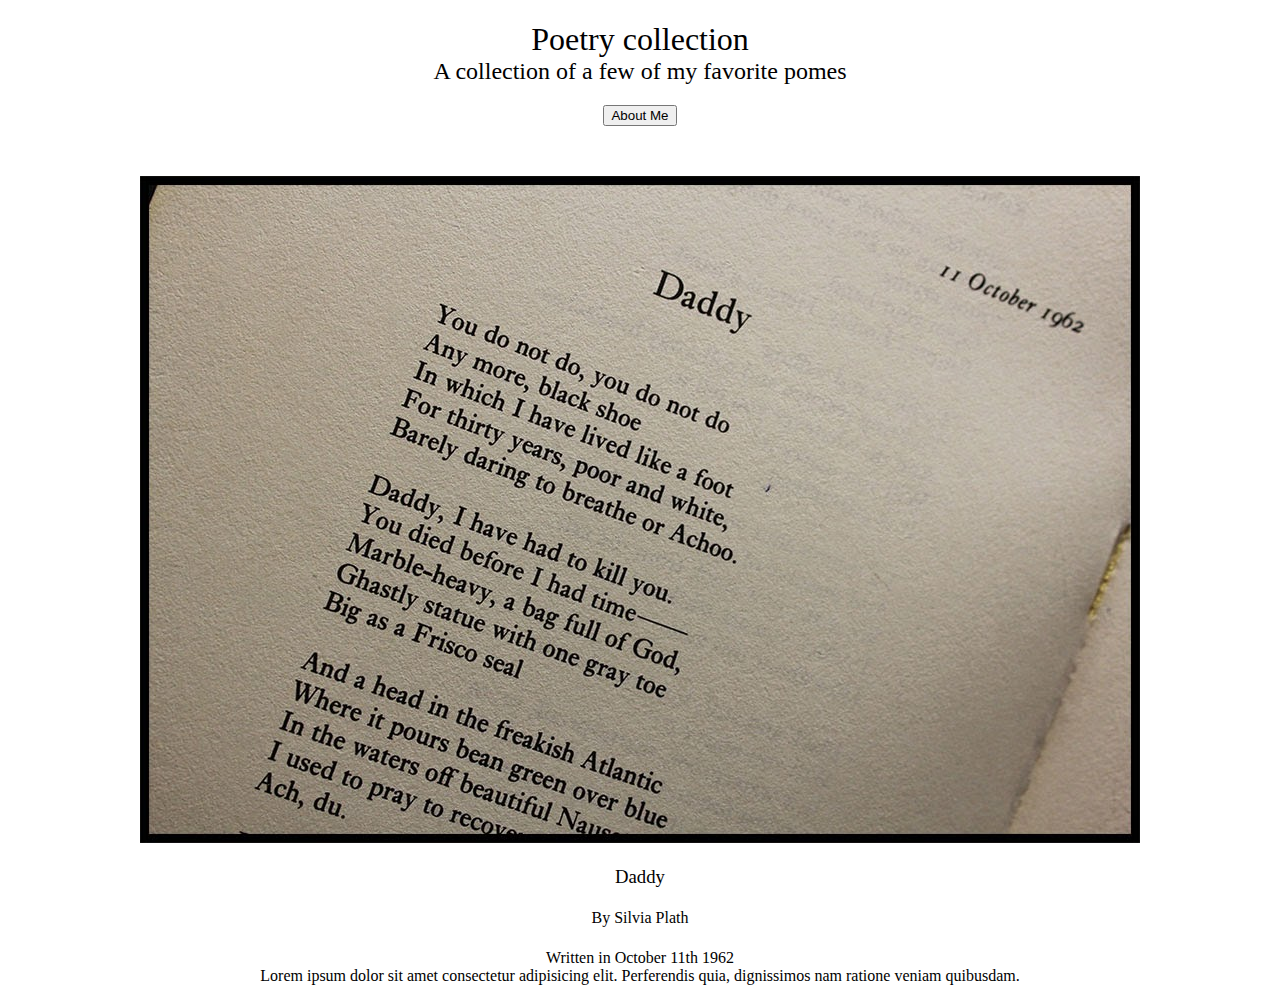
==== index.html @ 2e3cd0f9 "Basic structure built" ====
<!DOCTYPE html>
<html lang="en">
<head>
    <meta charset="UTF-8">
    <meta http-equiv="X-UA-Compatible" content="IE=edge">
    <meta name="viewport" content="width=device-width, initial-scale=1.0">
    <title>Poetry collection</title>
    <link rel="stylesheet" href="style.css" />
<link href="https://cdn.jsdelivr.net/npm/bootstrap@5.0.0-beta2/dist/css/bootstrap.min.css" rel="stylesheet"
    integrity="sha384-BmbxuPwQa2lc/FVzBcNJ7UAyJxM6wuqIj61tLrc4wSX0szH/Ev+nYRRuWlolflfl" crossorigin="anonymous" />
</head>
<body>
    <div class="heading">
    <h1>Poetry collection</h1>
    <h2> A collection of a few of my favorite pomes</h2>
    <button>About Me</button>
    </div>
    <div class="row rowDaddy">  
        <div class="col-6">
    <img src="/images/daddy.jpeg" class="img-fluid rounded" />
    </div>
   <div class="col-6">
    <h3>Daddy</h3>
    <h4>By Silvia Plath </h4>
    <p> Written in October 11th 1962
        <br/>
        Lorem ipsum dolor sit amet consectetur adipisicing elit. Perferendis quia, dignissimos nam ratione veniam quibusdam.
       
    </p>
   </div>
    </div>

</body>
</html>
---- style.css ----
*{
    text-align: center;
    font-weight: 500;
}
h2{
    margin-top: 0;
}
h1{
    margin-bottom: 0;
}
.rowDaddy{
 margin-top: 50px;

}
.heading{
     margin-bottom: 50px;

}
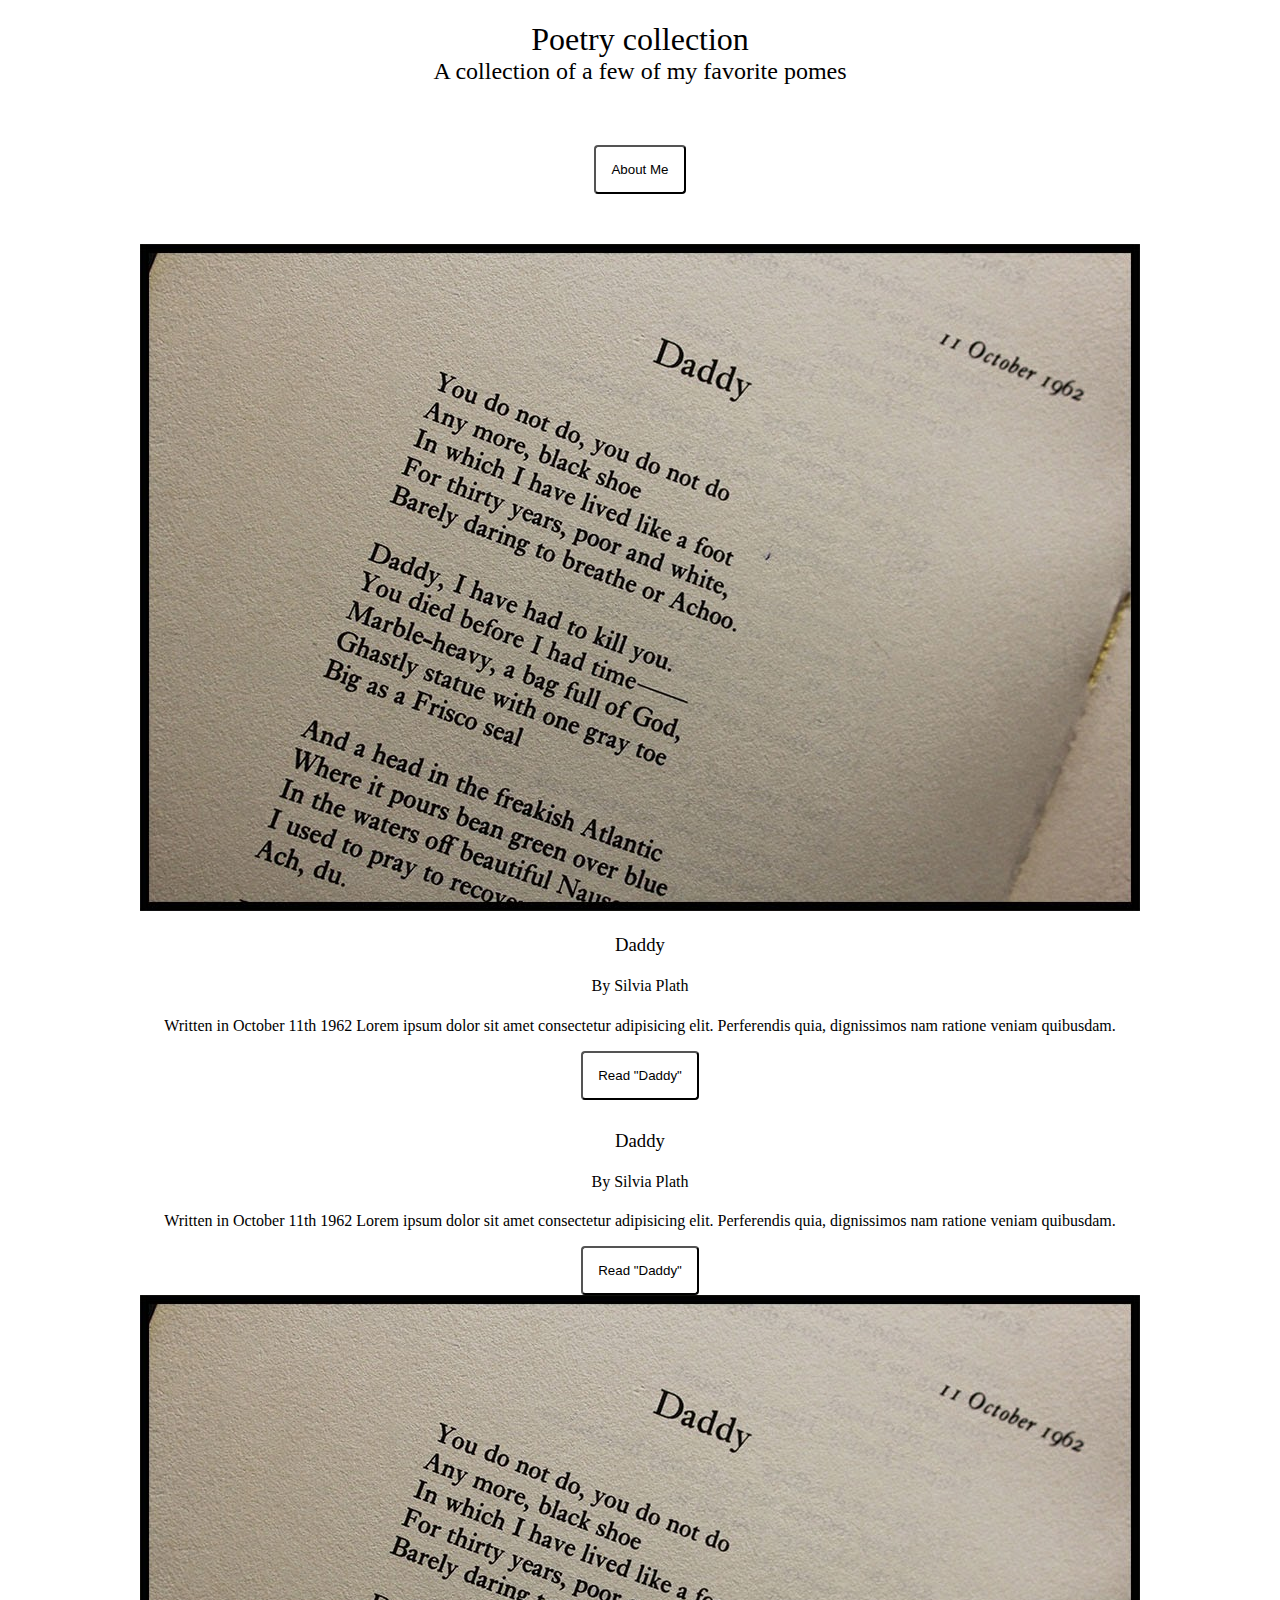
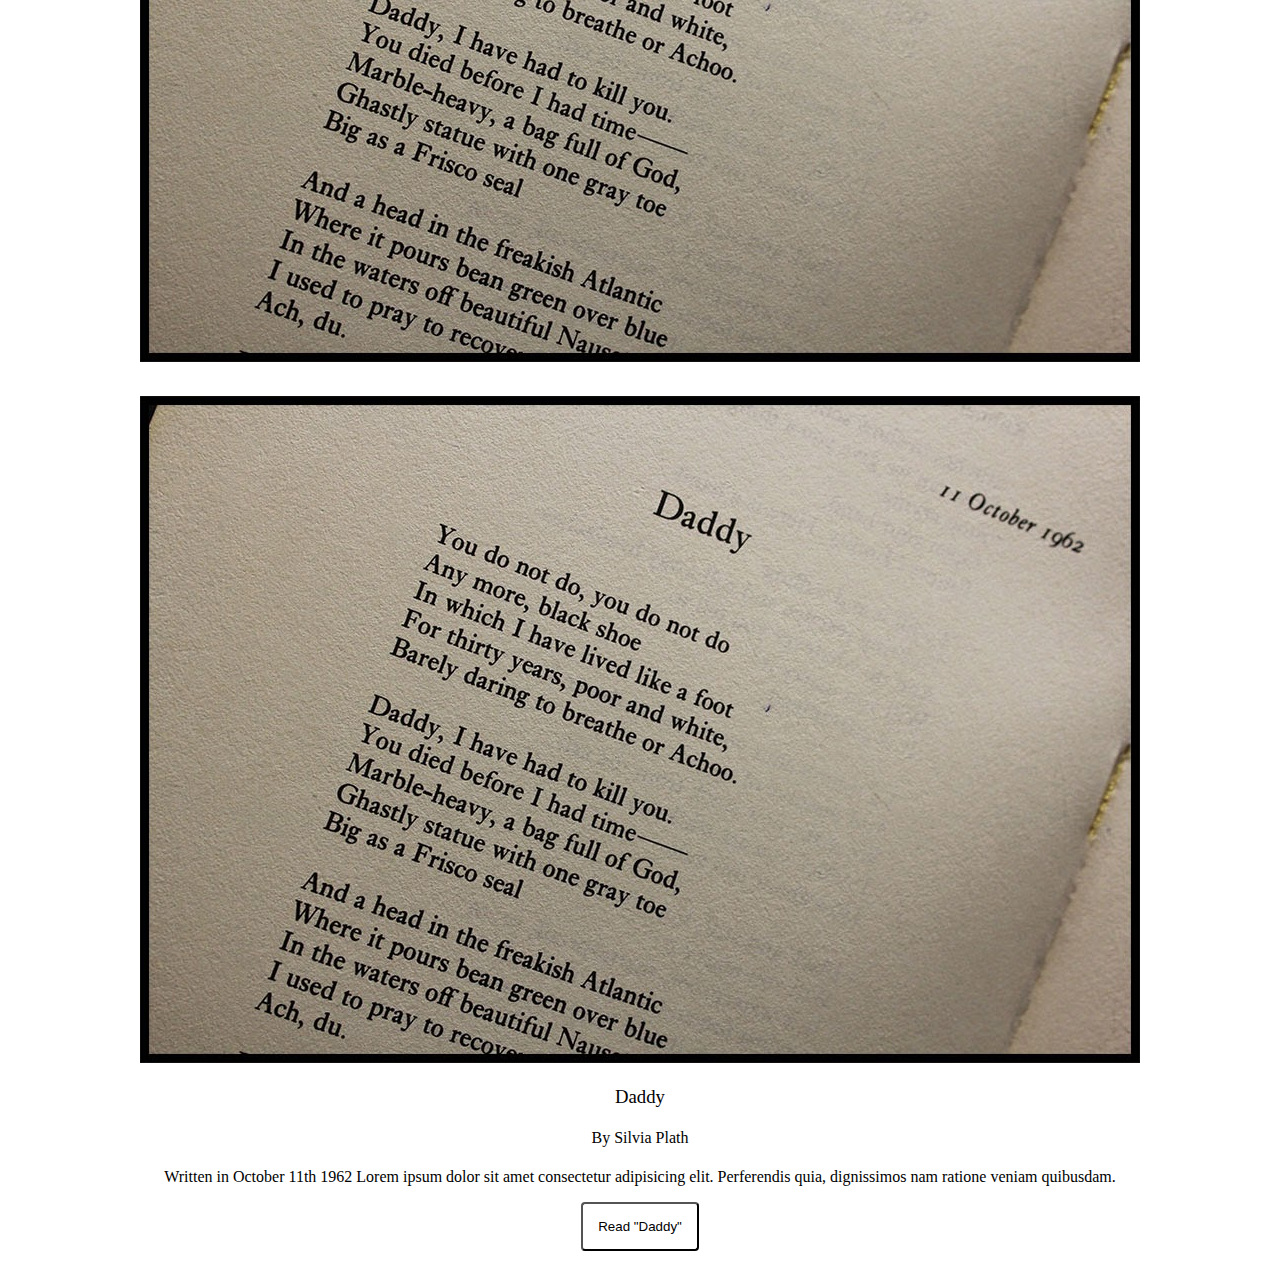
==== commit 6cad5392: "no real styleing" ====
--- a/index.html
+++ b/index.html
@@ -13,21 +13,54 @@
     <div class="heading">
     <h1>Poetry collection</h1>
     <h2> A collection of a few of my favorite pomes</h2>
-    <button>About Me</button>
+    <button class="abtBu">About Me</button>
+
     </div>
     <div class="row rowDaddy">  
         <div class="col-6">
-    <img src="/images/daddy.jpeg" class="img-fluid rounded" />
+    <img src="/images/daddy.jpeg" class="img-fluid rounded d-none d-sm-block" />
     </div>
-   <div class="col-6">
+   <div class="col-sm-6 daddy">
     <h3>Daddy</h3>
     <h4>By Silvia Plath </h4>
     <p> Written in October 11th 1962
-        <br/>
+        
         Lorem ipsum dolor sit amet consectetur adipisicing elit. Perferendis quia, dignissimos nam ratione veniam quibusdam.
-       
     </p>
+    <button>Read "Daddy"</button>
    </div>
+    </div>
+
+    <div class="row rowDaddy">
+        <div class="col-sm-6 daddy">
+            <h3>Daddy</h3>
+            <h4>By Silvia Plath </h4>
+            <p> Written in October 11th 1962
+    
+                Lorem ipsum dolor sit amet consectetur adipisicing elit. Perferendis quia, dignissimos nam ratione veniam
+                quibusdam.
+            </p>
+            <button>Read "Daddy"</button>
+        </div>
+        <div class="col-6">
+            <img src="/images/daddy.jpeg" class="img-fluid rounded d-none d-sm-block" />
+        </div>
+    </div>
+
+    <div class="row rowDaddy">
+        <div class="col-6">
+            <img src="/images/daddy.jpeg" class="img-fluid rounded d-none d-sm-block" />
+        </div>
+        <div class="col-sm-6 daddy">
+            <h3>Daddy</h3>
+            <h4>By Silvia Plath </h4>
+            <p> Written in October 11th 1962
+    
+                Lorem ipsum dolor sit amet consectetur adipisicing elit. Perferendis quia, dignissimos nam ratione veniam
+                quibusdam.
+            </p>
+            <button>Read "Daddy"</button>
+        </div>
     </div>
 
 </body>
--- a/style.css
+++ b/style.css
@@ -4,15 +4,38 @@
 }
 h2{
     margin-top: 0;
+         margin-bottom: 30px;
+
 }
 h1{
     margin-bottom: 0;
 }
-.rowDaddy{
- margin-top: 50px;
+.abtBu{
+        margin-top: 30px;
 
 }
 .heading{
      margin-bottom: 50px;
 
+}
+.rowDaddy{
+    margin-top: 30px;
+        margin-bottom: 30px;
+
+}
+
+
+button{
+    border-radius: 4px;
+    padding: 15px 15px;
+    text-decoration: none;
+    text-transform: capitalize;
+    background-color: white;
+    color: black;
+}
+@media (max-width: 565px) {
+.daddy{
+        text-align: center;
+
+}
 }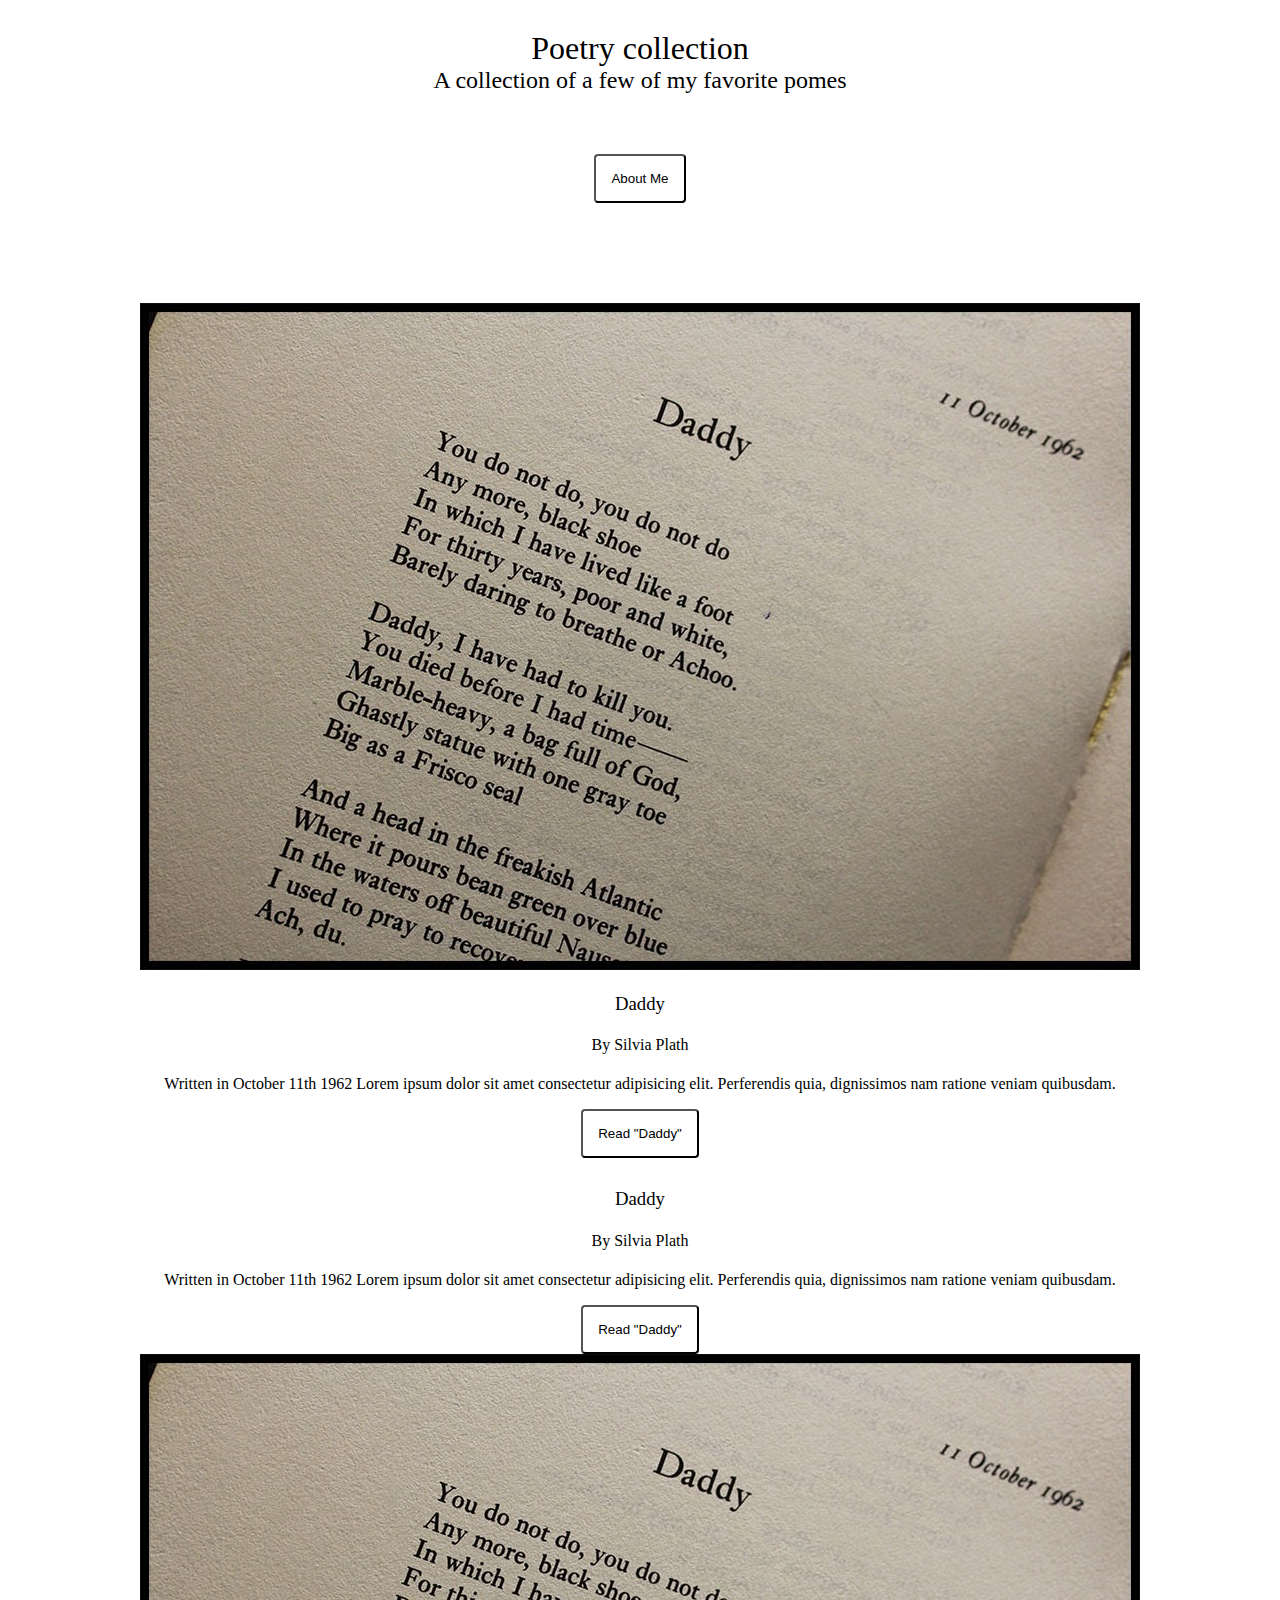
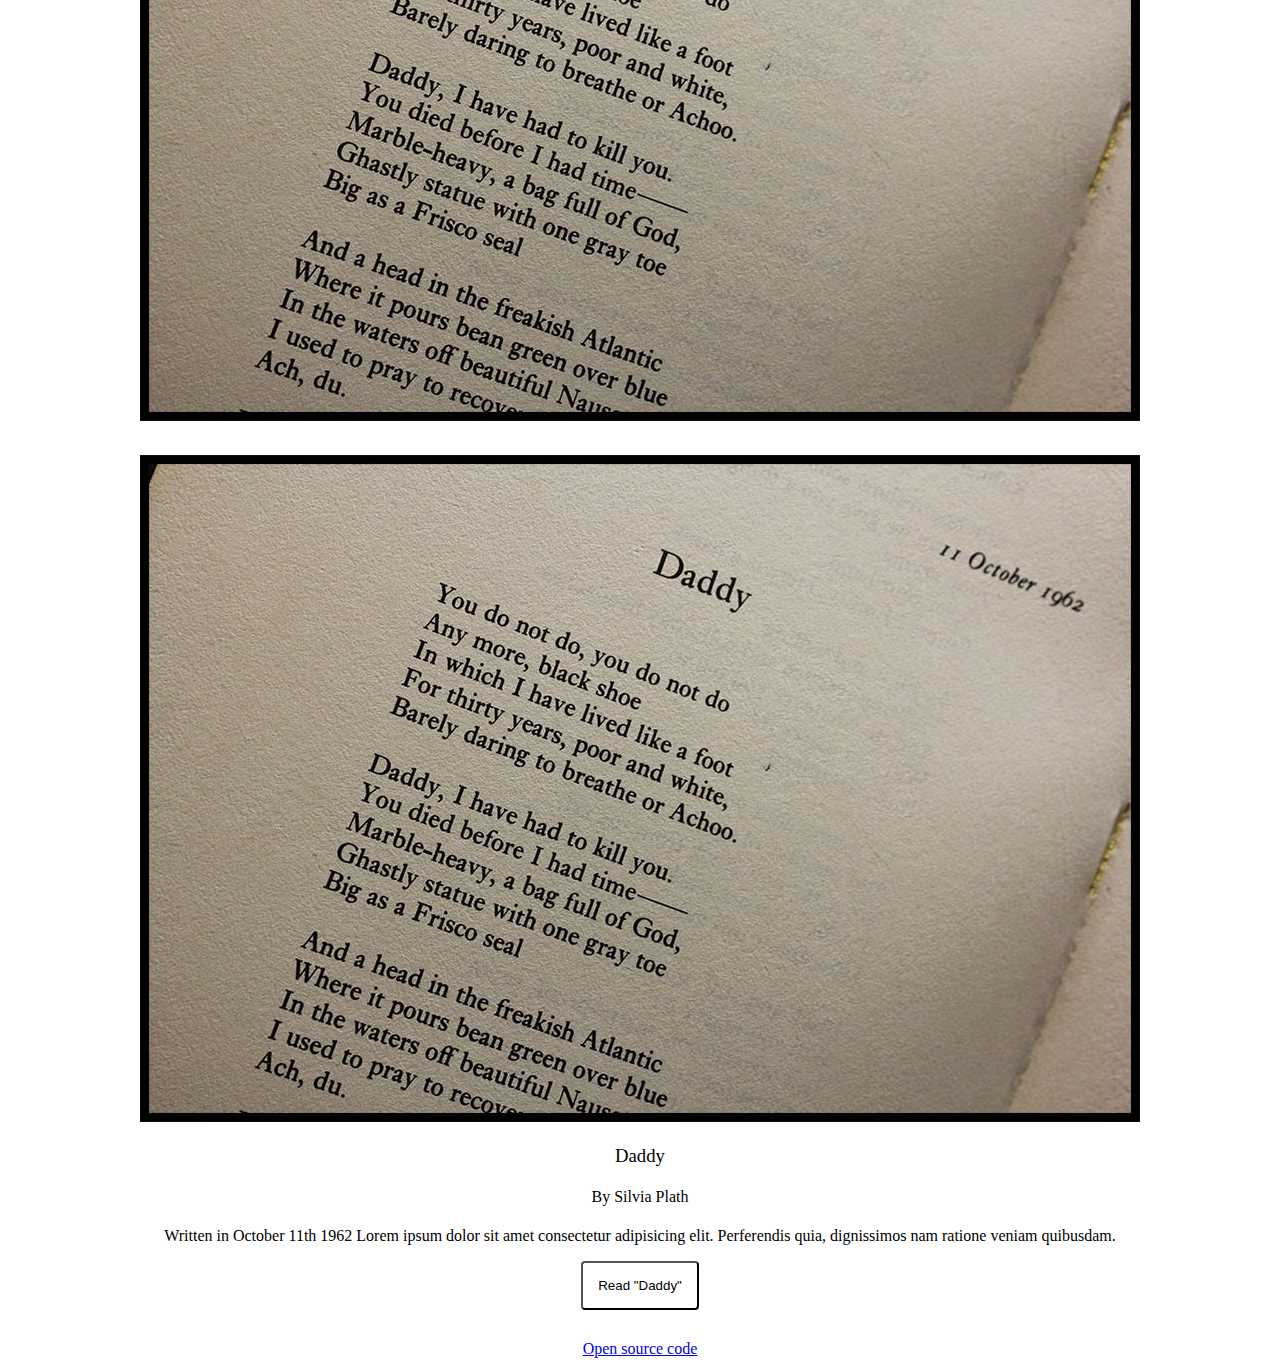
==== commit c164d03b: "Update index.html" ====
--- a/index.html
+++ b/index.html
@@ -62,6 +62,6 @@
             <button>Read "Daddy"</button>
         </div>
     </div>
-
+<a href="https://github.com/naomi41/poetry-collection">Open source code</a>
 </body>
 </html>--- a/style.css
+++ b/style.css
@@ -15,8 +15,8 @@
 
 }
 .heading{
-     margin-bottom: 50px;
-
+     margin-bottom: 100px;
+margin-top: 30px;
 }
 .rowDaddy{
     margin-top: 30px;
@@ -36,6 +36,5 @@
 @media (max-width: 565px) {
 .daddy{
         text-align: center;
-
 }
 }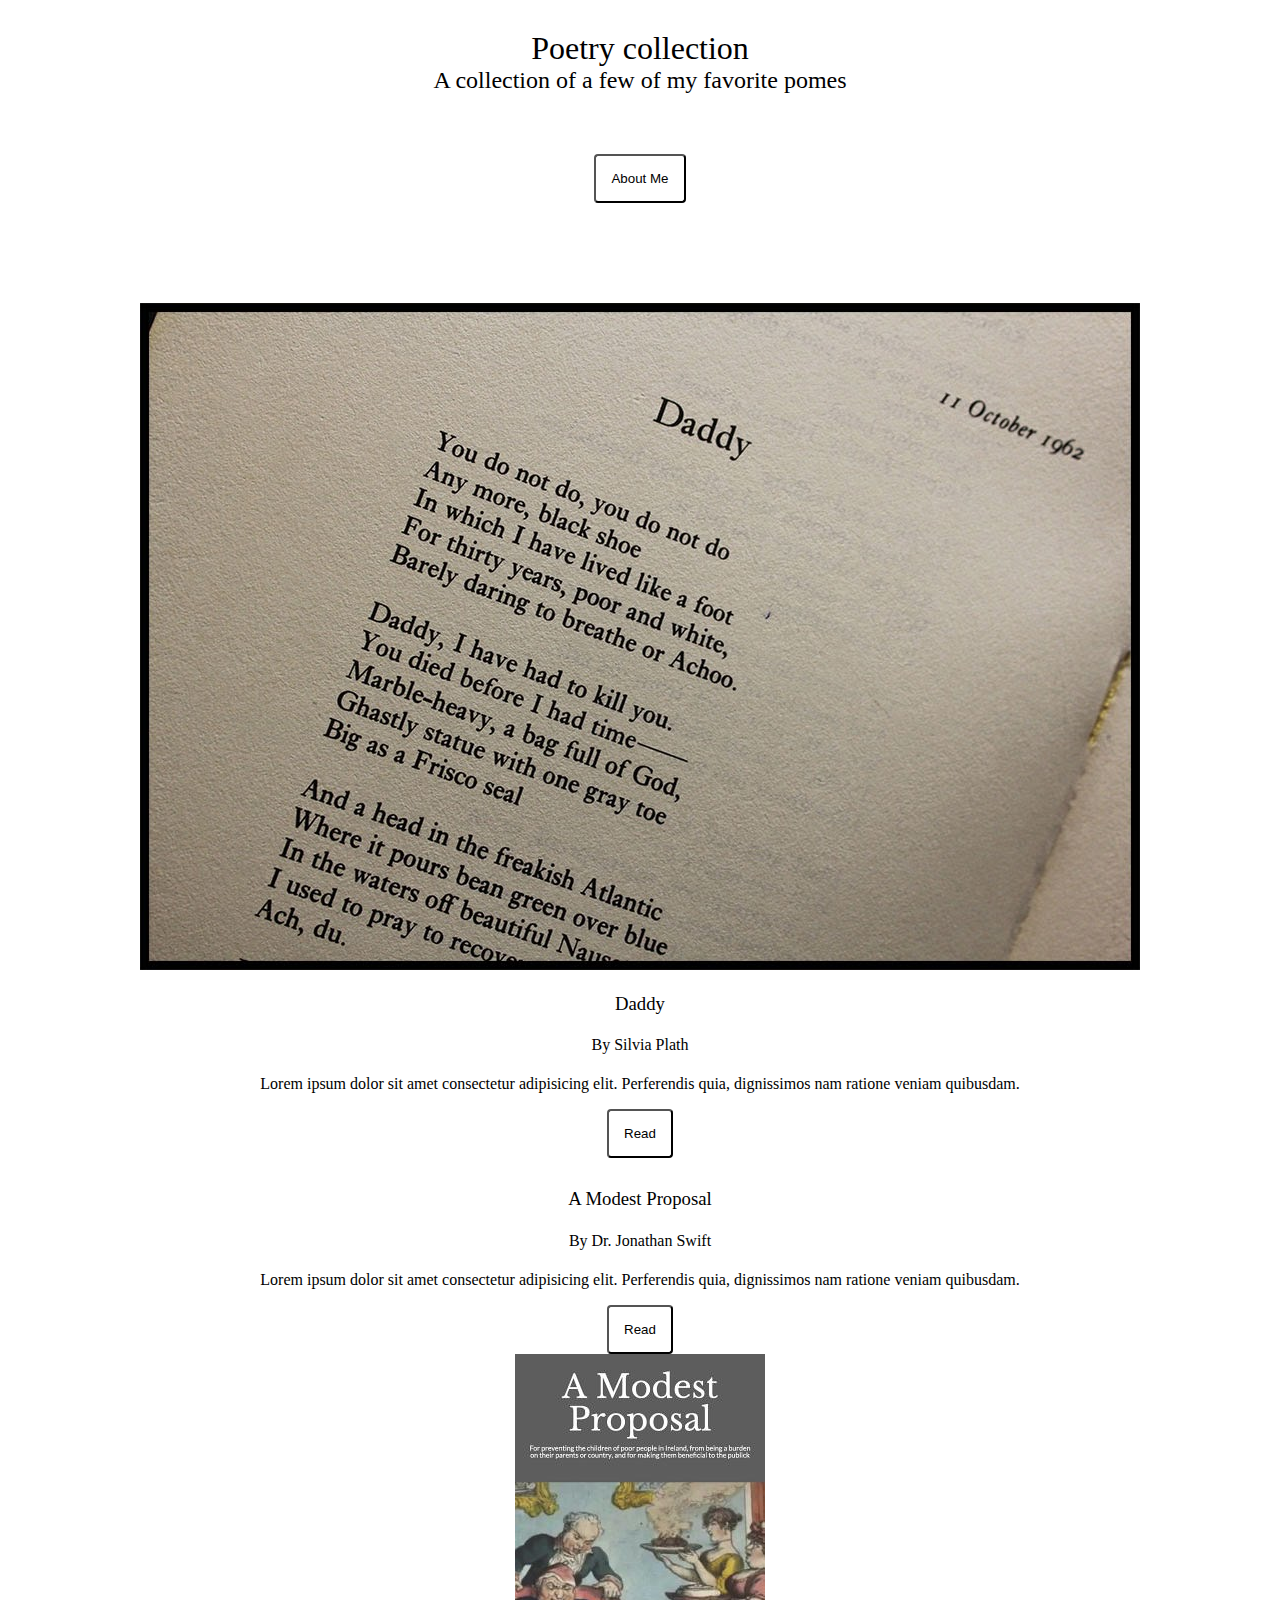
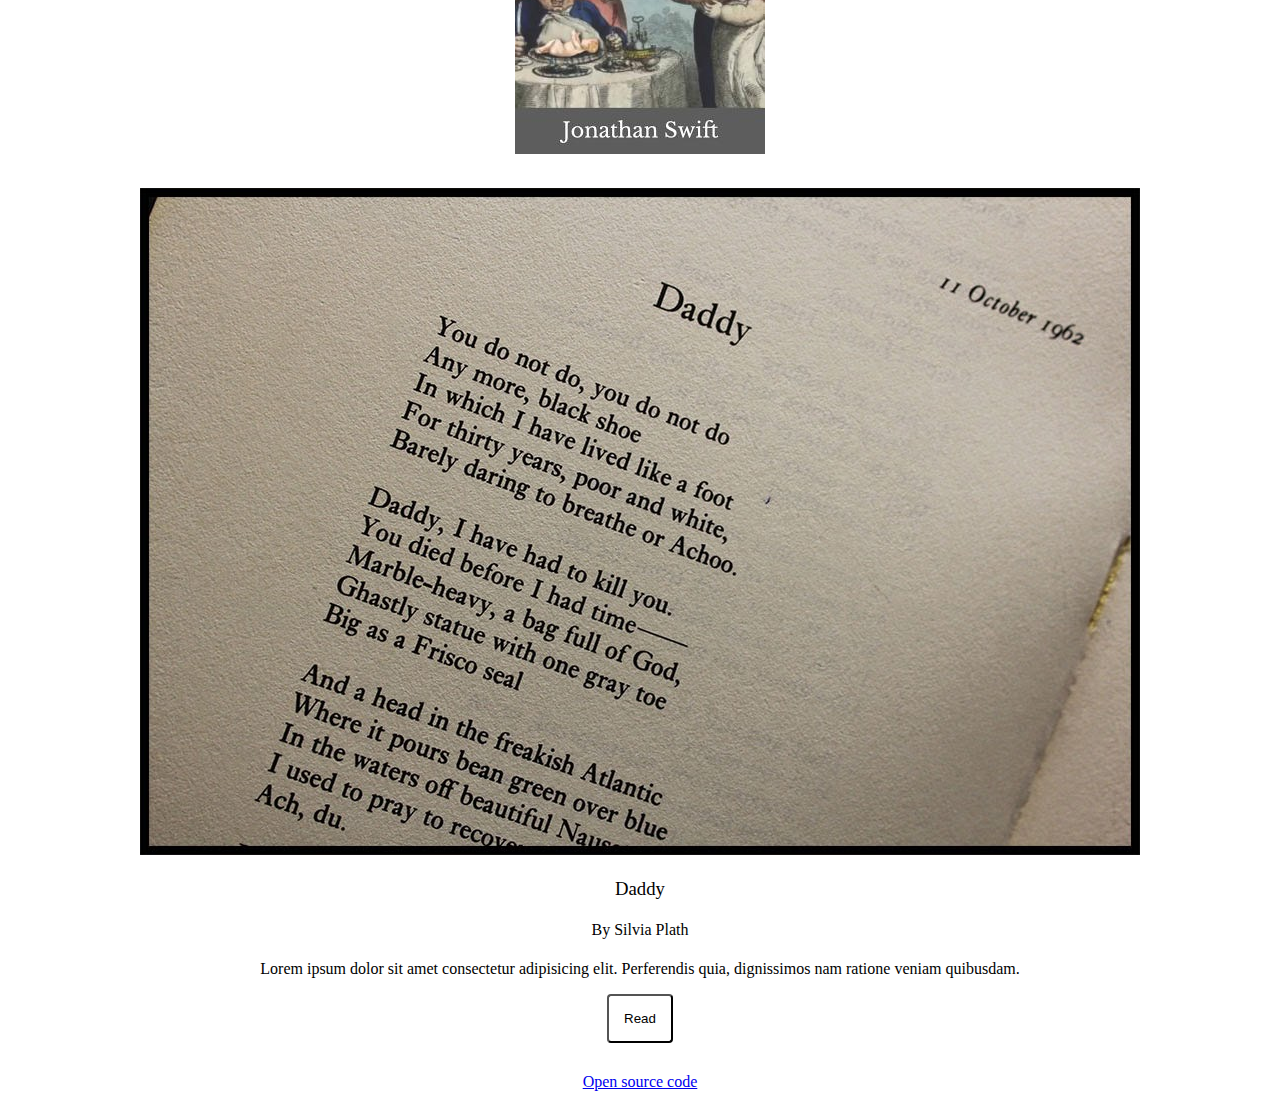
==== commit 7b2045c8: "yeah\" ====
--- a/index.html
+++ b/index.html
@@ -23,27 +23,27 @@
    <div class="col-sm-6 daddy">
     <h3>Daddy</h3>
     <h4>By Silvia Plath </h4>
-    <p> Written in October 11th 1962
+    <p> 
         
         Lorem ipsum dolor sit amet consectetur adipisicing elit. Perferendis quia, dignissimos nam ratione veniam quibusdam.
     </p>
-    <button>Read "Daddy"</button>
+    <button>Read</button>
    </div>
     </div>
 
     <div class="row rowDaddy">
         <div class="col-sm-6 daddy">
-            <h3>Daddy</h3>
-            <h4>By Silvia Plath </h4>
-            <p> Written in October 11th 1962
+            <h3>A Modest Proposal</h3>
+            <h4>By Dr. Jonathan Swift </h4>
+            <p> 
     
                 Lorem ipsum dolor sit amet consectetur adipisicing elit. Perferendis quia, dignissimos nam ratione veniam
                 quibusdam.
             </p>
-            <button>Read "Daddy"</button>
+    <a href="/ih.html"><button>Read</button></a>
         </div>
         <div class="col-6">
-            <img src="/images/daddy.jpeg" class="img-fluid rounded d-none d-sm-block" />
+            <img src="/images/pro.jpeg" class="img-fluid rounded d-none d-sm-block" />
         </div>
     </div>
 
@@ -54,12 +54,12 @@
         <div class="col-sm-6 daddy">
             <h3>Daddy</h3>
             <h4>By Silvia Plath </h4>
-            <p> Written in October 11th 1962
+            <p> 
     
                 Lorem ipsum dolor sit amet consectetur adipisicing elit. Perferendis quia, dignissimos nam ratione veniam
                 quibusdam.
             </p>
-            <button>Read "Daddy"</button>
+            <button>Read </button>
         </div>
     </div>
 <a href="https://github.com/naomi41/poetry-collection">Open source code</a>
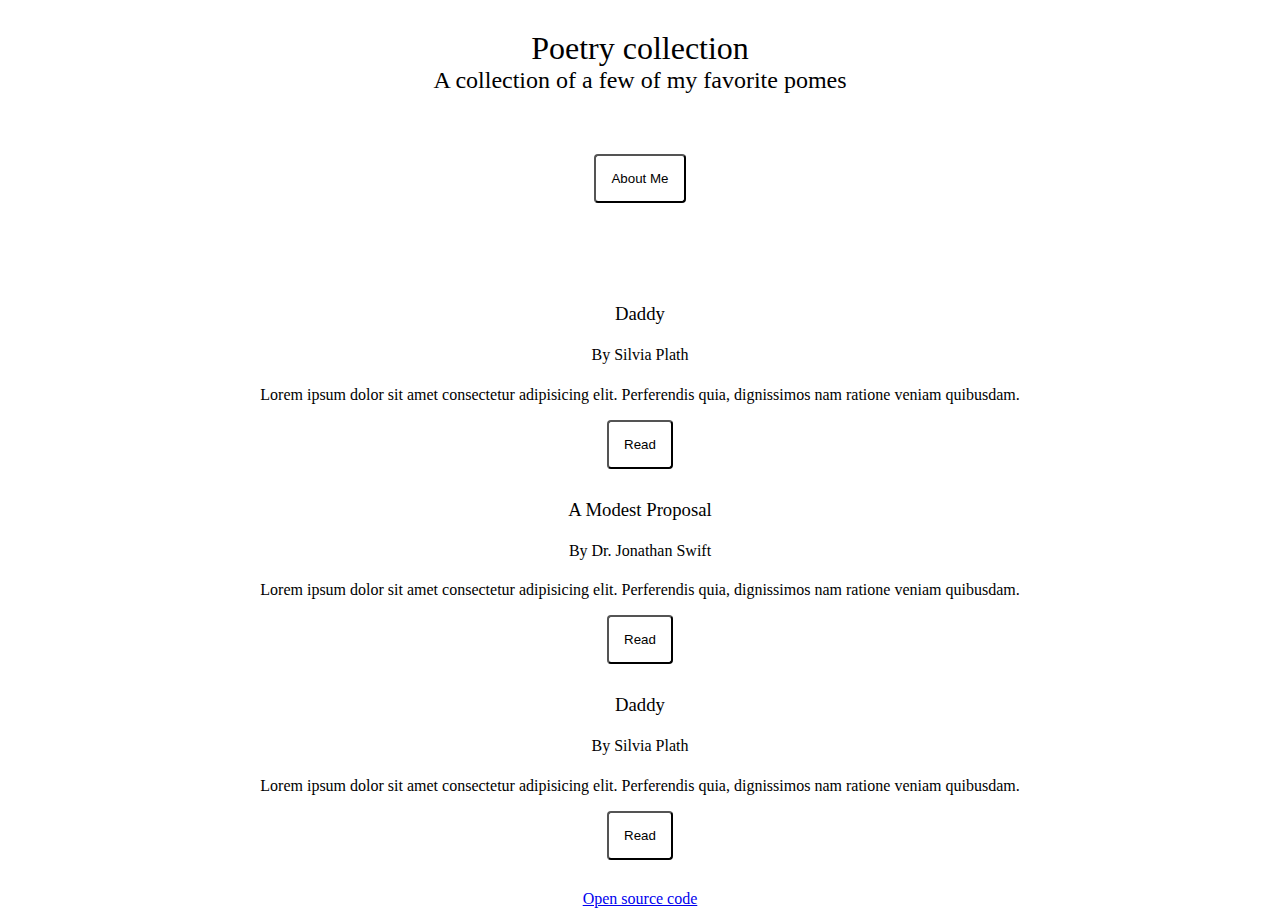
==== commit bf9596b1: "yeah" ====
--- a/index.html
+++ b/index.html
@@ -18,7 +18,6 @@
     </div>
     <div class="row rowDaddy">  
         <div class="col-6">
-    <img src="/images/daddy.jpeg" class="img-fluid rounded d-none d-sm-block" />
     </div>
    <div class="col-sm-6 daddy">
     <h3>Daddy</h3>
@@ -27,7 +26,7 @@
         
         Lorem ipsum dolor sit amet consectetur adipisicing elit. Perferendis quia, dignissimos nam ratione veniam quibusdam.
     </p>
-    <button>Read</button>
+    <a href="https://www.poetryfoundation.org/poems/48999/daddy-56d22aafa45b2"><button>Read</button></a>
    </div>
     </div>
 
@@ -40,16 +39,15 @@
                 Lorem ipsum dolor sit amet consectetur adipisicing elit. Perferendis quia, dignissimos nam ratione veniam
                 quibusdam.
             </p>
-    <a href="/ih.html"><button>Read</button></a>
+    <a href="ih.html"><button>Read</button></a>
         </div>
         <div class="col-6">
-            <img src="/images/pro.jpeg" class="img-fluid rounded d-none d-sm-block" />
+           
         </div>
     </div>
 
     <div class="row rowDaddy">
         <div class="col-6">
-            <img src="/images/daddy.jpeg" class="img-fluid rounded d-none d-sm-block" />
         </div>
         <div class="col-sm-6 daddy">
             <h3>Daddy</h3>
